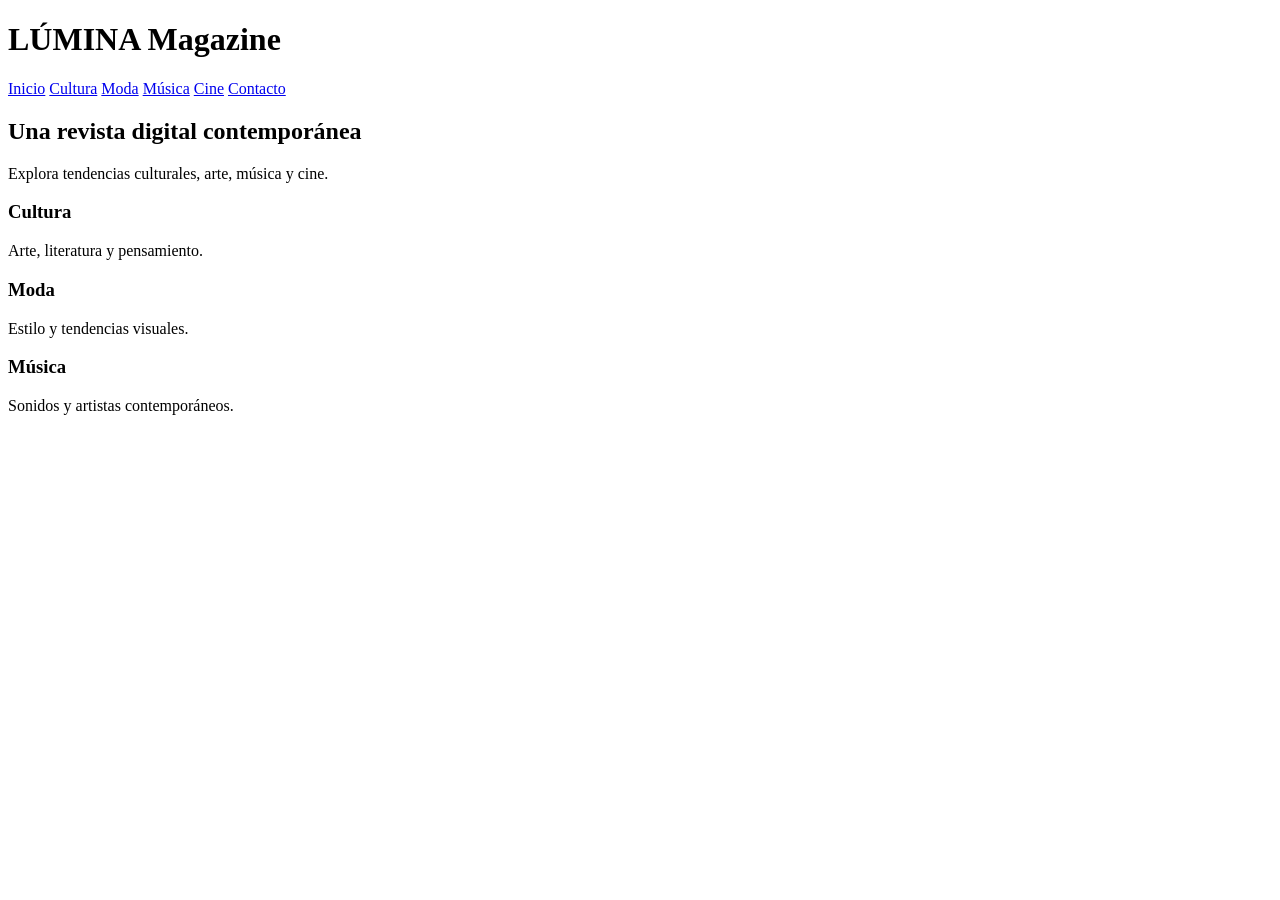
==== index.html @ 8c851550 "Create index.html" ====
<!DOCTYPE html>
<html lang="es">
<head>
  <meta charset="UTF-8">
  <title>LÚMINA Magazine</title>
  <link rel="stylesheet" href="styles/style.css">
</head>
<body>

<header>
  <h1>LÚMINA Magazine</h1>

  <nav>
    <a href="index.html">Inicio</a>
    <a href="cultura.html">Cultura</a>
    <a href="moda.html">Moda</a>
    <a href="musica.html">Música</a>
    <a href="cine.html">Cine</a>
    <a href="contacto.html">Contacto</a>
  </nav>
</header>

<main>

<section class="hero">
  <h2>Una revista digital contemporánea</h2>
  <p>
    Explora tendencias culturales, arte, música y cine.
  </p>
</section>

<section class="cards">

  <div class="card">
    <h3>Cultura</h3>
    <p>Arte, literatura y pensamiento.</p>
  </div>

  <div class="card">
    <h3>Moda</h3>
    <p>Estilo y tendencias visuales.</p>
  </div>

  <div class="card">
    <h3>Música</h3>
    <p>Sonidos y artistas contemporáneos.</p>
  </div>

</section>

</main>

<script src="scripts/main.js"></script>
</body>
</html>
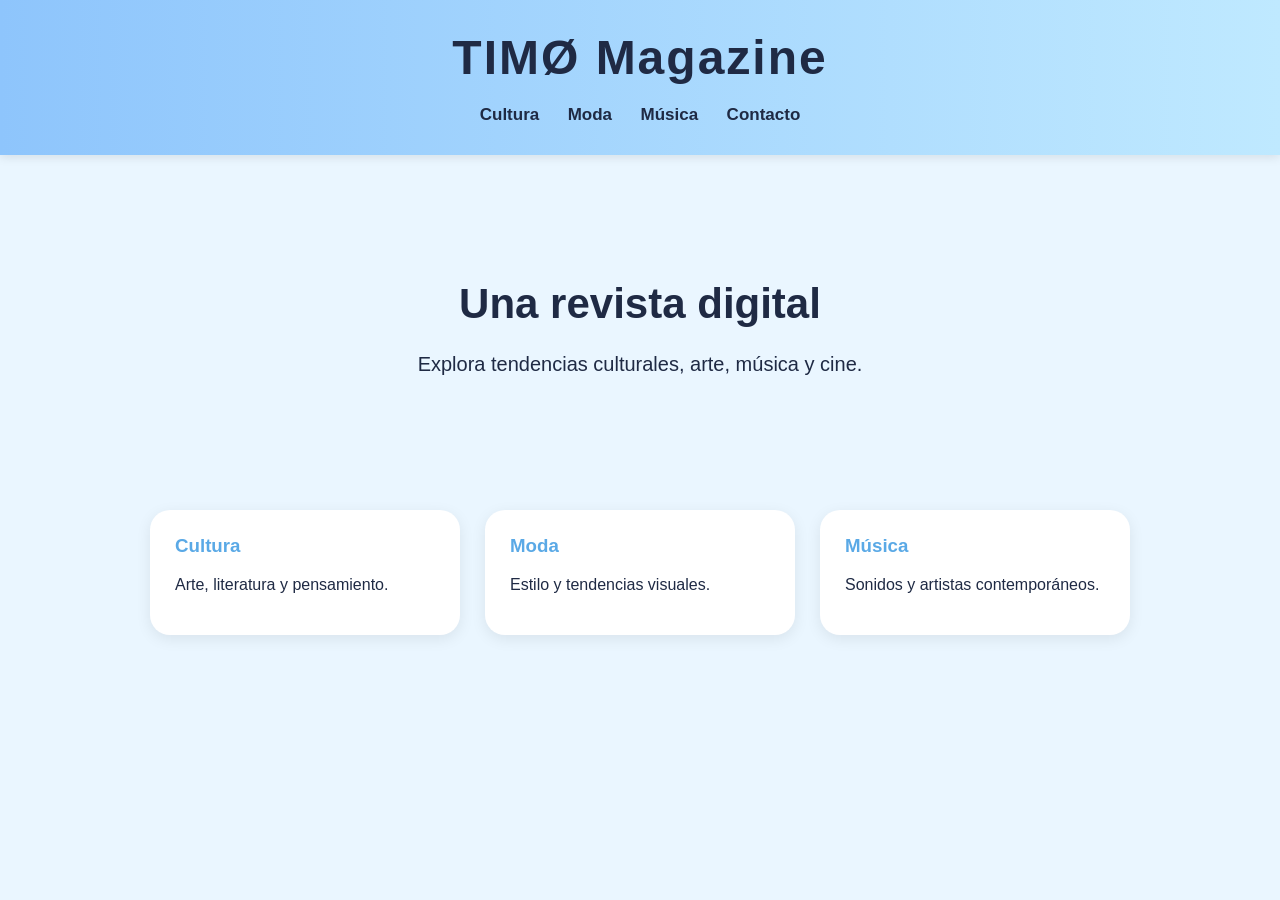
==== commit e97d284e: "live" ====
--- a/index.html
+++ b/index.html
@@ -2,20 +2,18 @@
 <html lang="es">
 <head>
   <meta charset="UTF-8">
-  <title>LÚMINA Magazine</title>
+  <title>TIMØ Magazine</title>
   <link rel="stylesheet" href="styles/style.css">
 </head>
 <body>
 
 <header>
-  <h1>LÚMINA Magazine</h1>
+  <h1>TIMØ Magazine</h1>
 
   <nav>
-    <a href="index.html">Inicio</a>
     <a href="cultura.html">Cultura</a>
     <a href="moda.html">Moda</a>
     <a href="musica.html">Música</a>
-    <a href="cine.html">Cine</a>
     <a href="contacto.html">Contacto</a>
   </nav>
 </header>
@@ -23,7 +21,7 @@
 <main>
 
 <section class="hero">
-  <h2>Una revista digital contemporánea</h2>
+  <h2>Una revista digital</h2>
   <p>
     Explora tendencias culturales, arte, música y cine.
   </p>
--- a/styles/style.css
+++ b/styles/style.css
@@ -0,0 +1,79 @@
+body {
+  margin: 0;
+  font-family: Arial, sans-serif;
+  background-color: #eaf6ff;
+  color: #1f2a44;
+}
+
+header {
+  background: linear-gradient(to right, #8ec5fc, #bfe9ff);
+  padding: 30px;
+  text-align: center;
+  box-shadow: 0 2px 10px rgba(0,0,0,0.1);
+}
+
+header h1 {
+  margin: 0;
+  font-size: 48px;
+  letter-spacing: 2px;
+}
+
+nav {
+  margin-top: 20px;
+}
+
+nav a {
+  text-decoration: none;
+  color: #1f2a44;
+  margin: 12px;
+  font-size: 17px;
+  font-weight: bold;
+}
+
+nav a:hover {
+  color: white;
+}
+
+.hero {
+  text-align: center;
+  padding: 90px 20px;
+}
+
+.hero h2 {
+  font-size: 42px;
+  margin-bottom: 20px;
+}
+
+.hero p {
+  font-size: 20px;
+  max-width: 700px;
+  margin: auto;
+  line-height: 1.6;
+}
+
+.cards {
+  display: flex;
+  justify-content: center;
+  gap: 25px;
+  padding: 40px;
+  flex-wrap: wrap;
+}
+
+.card {
+  background-color: white;
+  width: 260px;
+  padding: 25px;
+  border-radius: 20px;
+  box-shadow: 0 4px 15px rgba(0,0,0,0.08);
+
+  transition: transform 0.3s;
+}
+
+.card:hover {
+  transform: translateY(-8px);
+}
+
+.card h3 {
+  color: #5aa9e6;
+  margin-top: 0;
+}
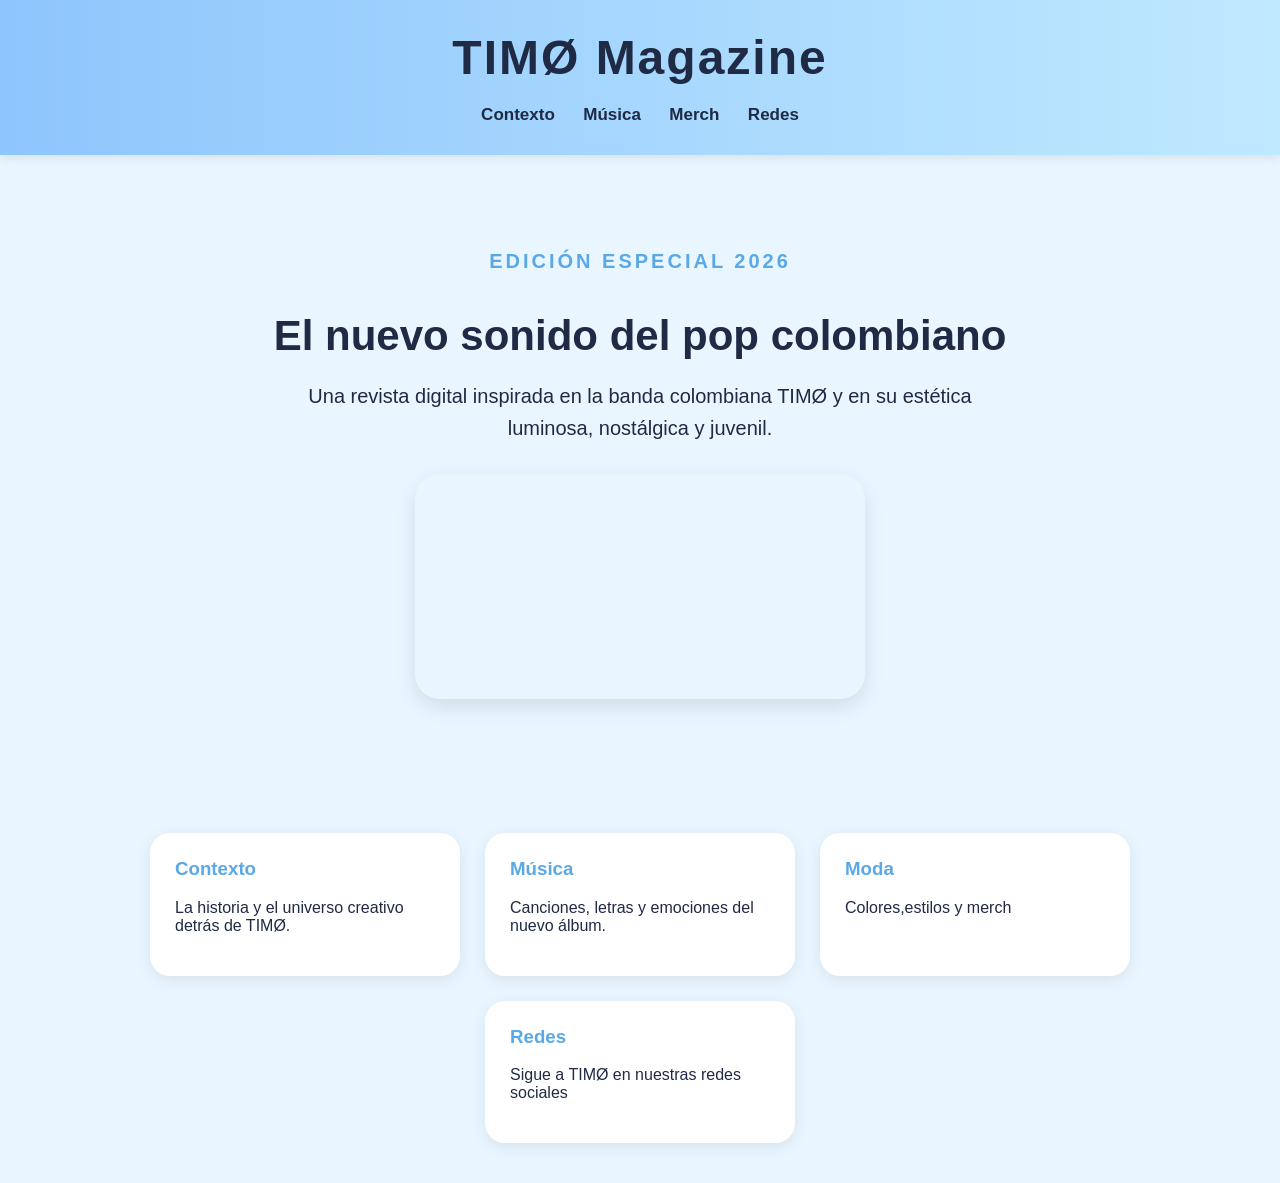
==== commit e8b6af52: "Cambios" ====
--- a/index.html
+++ b/index.html
@@ -1,47 +1,78 @@
 <!DOCTYPE html>
 <html lang="es">
+
 <head>
   <meta charset="UTF-8">
+  <meta name="viewport" content="width=device-width, initial-scale=1.0">
   <title>TIMØ Magazine</title>
+
   <link rel="stylesheet" href="styles/style.css">
 </head>
+
 <body>
 
 <header>
   <h1>TIMØ Magazine</h1>
 
   <nav>
-    <a href="cultura.html">Cultura</a>
-    <a href="moda.html">Moda</a>
+    <a href="contexto.html">Contexto</a>
     <a href="musica.html">Música</a>
-    <a href="contacto.html">Contacto</a>
+    <a href="merch.html">Merch</a>
+    <a href="redes.html">Redes</a>
   </nav>
 </header>
 
 <main>
 
 <section class="hero">
-  <h2>Una revista digital</h2>
-  <p>
-    Explora tendencias culturales, arte, música y cine.
+
+  <p class="subtitle">edición especial 2026</p>
+
+  <h2>El nuevo sonido del pop colombiano</h2>
+
+  <p class="hero-text">
+    Una revista digital inspirada en la banda colombiana
+    TIMØ y en su estética luminosa, nostálgica y juvenil.
   </p>
+
+  <video class="hero-video" autoplay muted loop playsinline>
+    <source src="Images/Album,.mp4" type="video/mp4">
+  </video>
+
 </section>
 
 <section class="cards">
 
   <div class="card">
-    <h3>Cultura</h3>
-    <p>Arte, literatura y pensamiento.</p>
+    <h3>Contexto</h3>
+
+    <p>
+      La historia y el universo creativo detrás de TIMØ.
+    </p>
+  </div>
+
+  <div class="card">
+    <h3>Música</h3>
+
+    <p>
+      Canciones, letras y emociones del nuevo álbum.
+    </p>
   </div>
 
   <div class="card">
     <h3>Moda</h3>
-    <p>Estilo y tendencias visuales.</p>
+
+    <p>
+      Colores,estilos y merch
+    </p>
   </div>
 
-  <div class="card">
-    <h3>Música</h3>
-    <p>Sonidos y artistas contemporáneos.</p>
+   <div class="card">
+    <h3>Redes</h3>
+
+    <p>
+      Sigue a TIMØ en nuestras redes sociales
+    </p>
   </div>
 
 </section>
@@ -49,5 +80,6 @@
 </main>
 
 <script src="scripts/main.js"></script>
+
 </body>
-</html>
+</html>
--- a/styles/style.css
+++ b/styles/style.css
@@ -51,6 +51,21 @@
   line-height: 1.6;
 }
 
+.subtitle {
+  text-transform: uppercase;
+  letter-spacing: 3px;
+  color: #5aa9e6;
+  font-weight: bold;
+}
+
+.hero-image {
+  width: 80%;
+  max-width: 700px;
+  margin-top: 30px;
+  border-radius: 25px;
+  box-shadow: 0 8px 20px rgba(0,0,0,0.1);
+}
+
 .cards {
   display: flex;
   justify-content: center;
@@ -76,4 +91,94 @@
 .card h3 {
   color: #5aa9e6;
   margin-top: 0;
+}
+
+.member-image {
+  width: 100%;
+  height: auto;
+  border-radius: 15px;
+  margin-bottom: 15px;
+}
+
+@media (max-width: 768px) {
+
+  header h1 {
+    font-size: 32px;
+  }
+
+  nav {
+    display: flex;
+    flex-direction: column;
+    gap: 10px;
+  }
+
+  .hero {
+    padding: 50px 20px;
+  }
+
+  .hero h2 {
+    font-size: 28px;
+  }
+
+  .hero p {
+    font-size: 16px;
+  }
+
+  .hero-image {
+    width: 95%;
+  }
+
+  .cards {
+    flex-direction: column;
+    align-items: center;
+  }
+
+  .card {
+    width: 85%;
+  }
+
+  .hero-video {
+  width: 95%;
+}
+
+}
+.hero-video {
+  width: 40%;
+  max-width: 450px;
+  margin-top: 30px;
+  border-radius: 25px;
+  box-shadow: 0 8px 20px rgba(0,0,0,0.1);
+}
+.music-card button {
+  background-color: #8ec5fc;
+  border: none;
+  padding: 12px 20px;
+  border-radius: 12px;
+  cursor: pointer;
+  font-weight: bold;
+  color: #1d3557;
+  margin-top: 10px;
+}
+
+.music-card button:hover {
+  background-color: #5aa9e6;
+  color: white;
+}
+.card a {
+  display: inline-block;
+  text-decoration: none;
+  background-color: #8ec5fc;
+  color: #1d3557;
+  padding: 10px 18px;
+  border-radius: 12px;
+  margin-top: 8px;
+  font-weight: bold;
+
+  transition: 0.3s;
+}
+
+.card a:hover {
+  background-color: #5aa9e6;
+  color: white;
+  transform: translateY(-2px);
 }
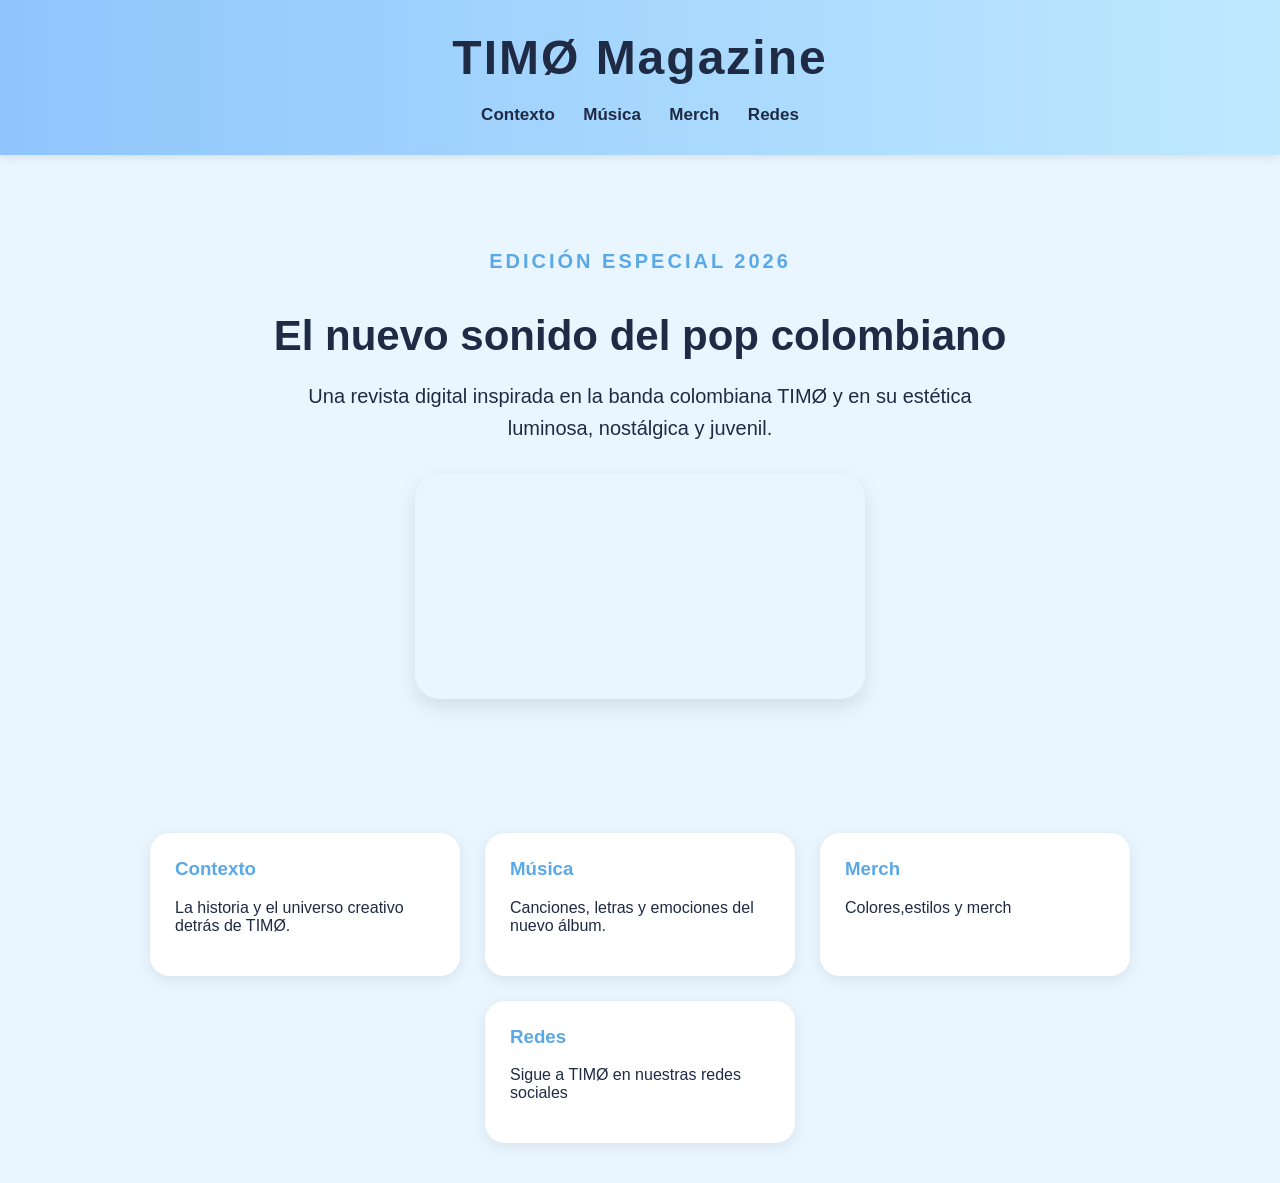
==== commit 9090441f: "ee" ====
--- a/index.html
+++ b/index.html
@@ -60,7 +60,7 @@
   </div>
 
   <div class="card">
-    <h3>Moda</h3>
+    <h3>Merch</h3>
 
     <p>
       Colores,estilos y merch
